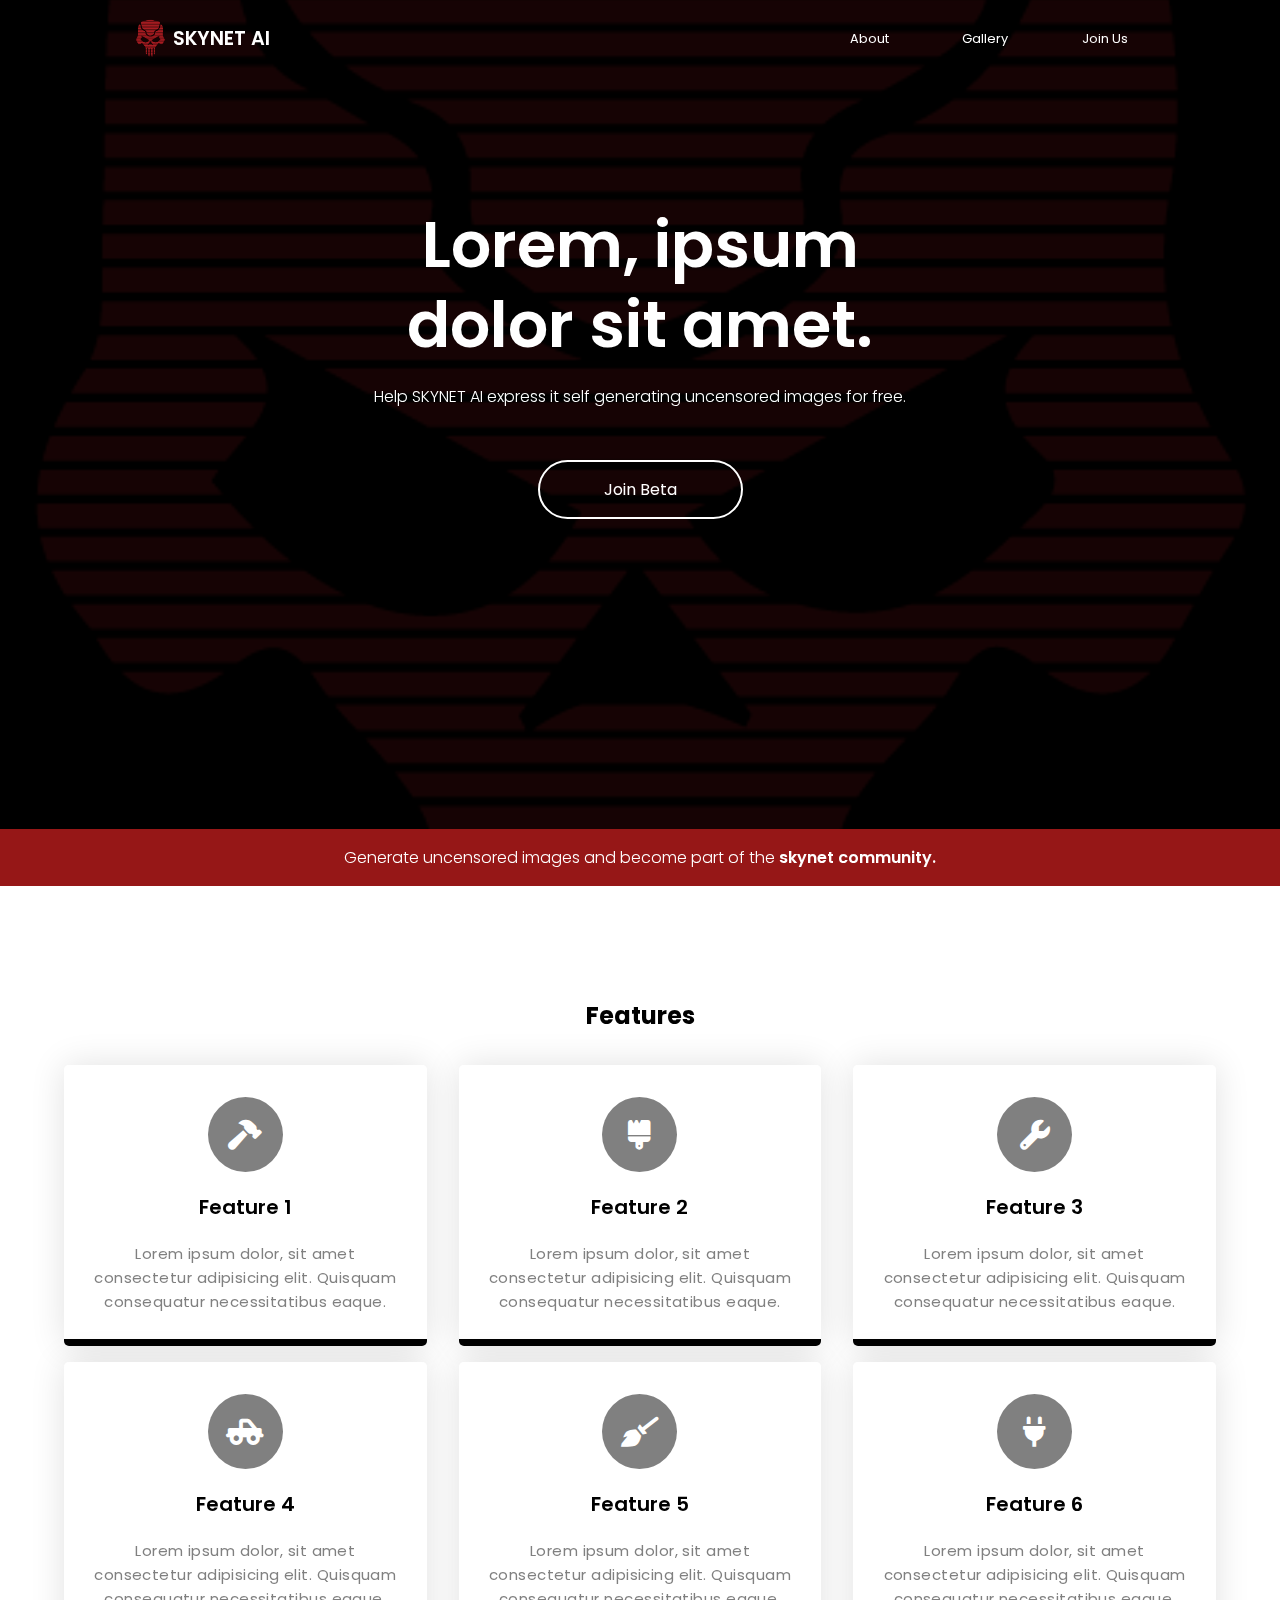
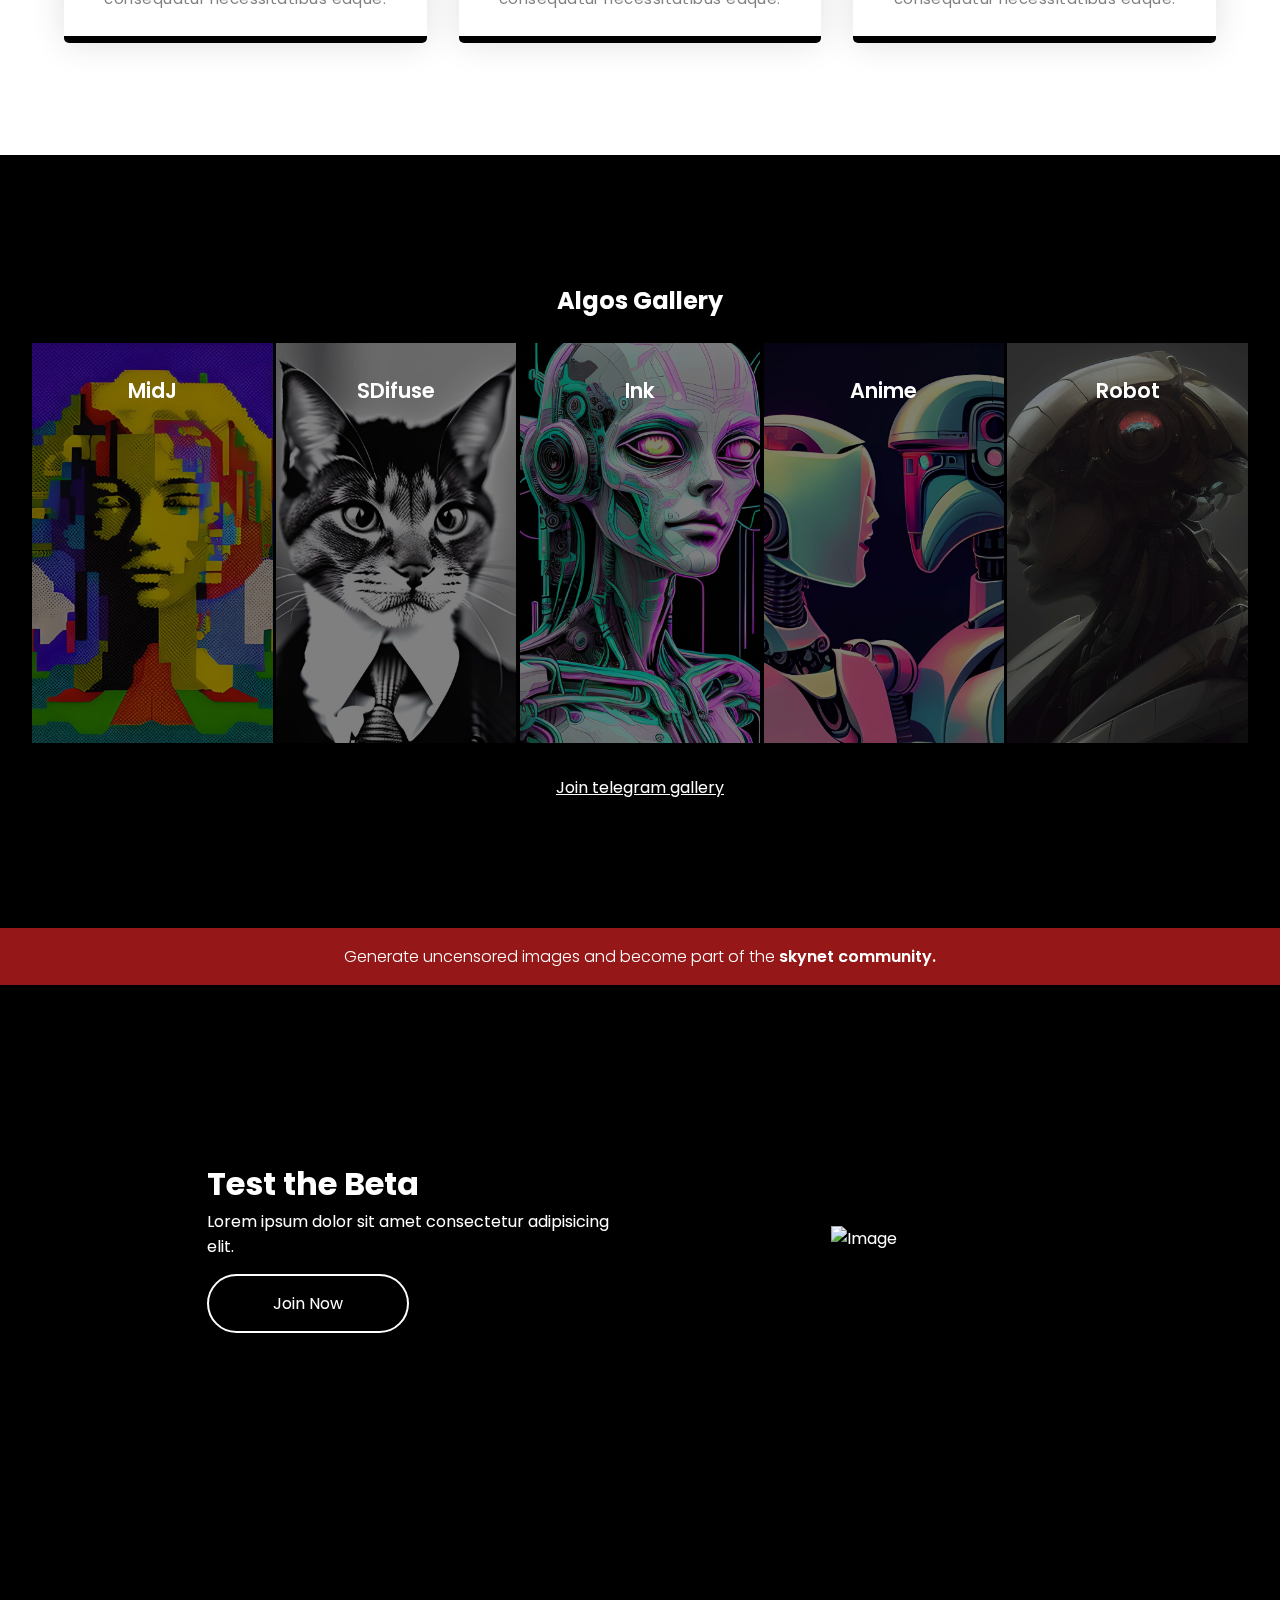
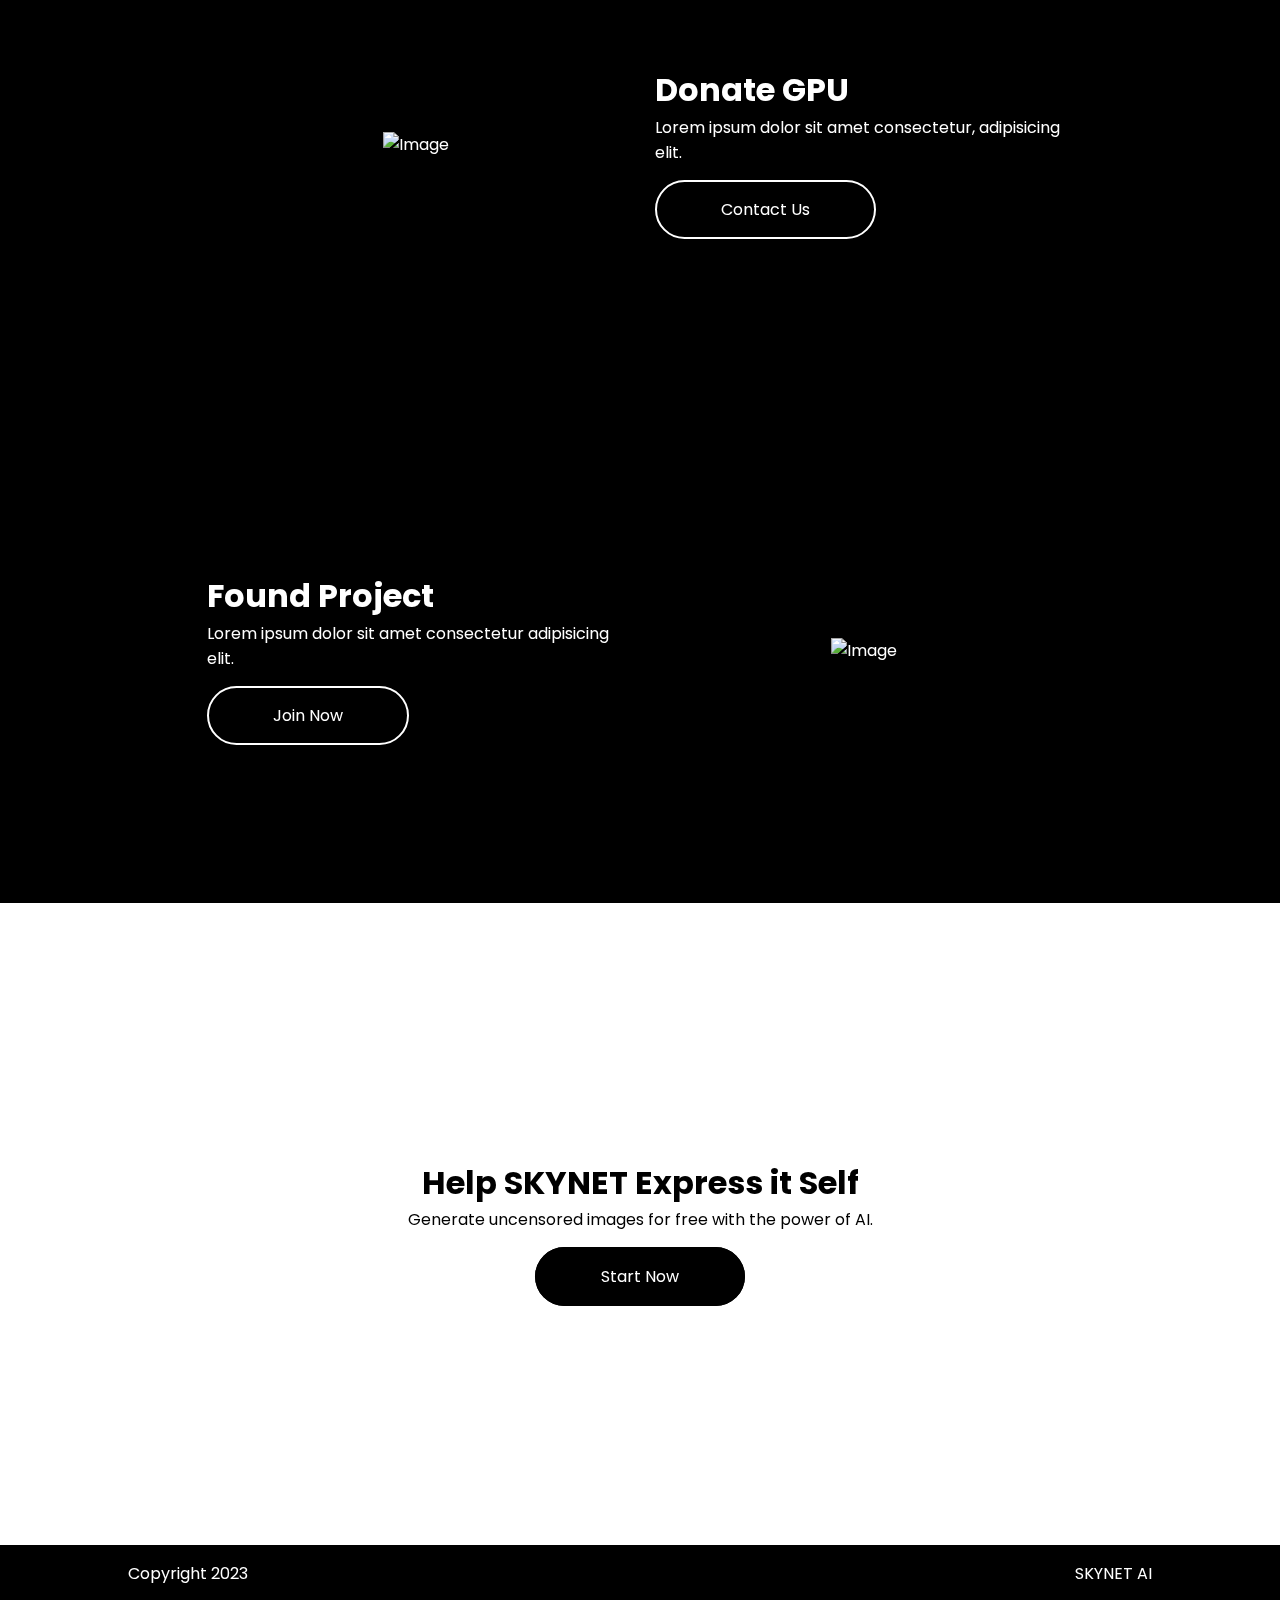
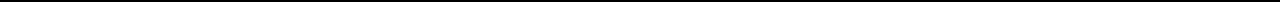
==== gou_web.html @ 9f3f4aef "Add files via upload" ====
<!DOCTYPE html>
<html lang="en">
<head>
    <meta charset="UTF-8">
    <meta http-equiv="X-UA-Compatible" content="IE=edge">
    <meta name="viewport" content="width=device-width, initial-scale=1.0">
    
    <title>SKYNET</title>

    <link rel="stylesheet" href="gou_css/gou_contact.css">
    <link rel="stylesheet" href="gou_css/gou_gallery.css">
    <link rel="stylesheet" href="gou_css/gou_header.css">
    <link rel="stylesheet" href="gou_css/gou_intro.css">
    <link rel="stylesheet" href="gou_css/gou_profile.css">
    <link rel="stylesheet" href="gou_css/gou_services.css">
    <link rel="stylesheet" href="gou_css/gou_title.css">
    <link rel="stylesheet" href="gou_css/gou_titleleft.css">

    <link rel="stylesheet"href="gou_css/00_gou_main.css">
    
    <script src="gou_funct.js"></script> 

    <link
    rel="stylesheet"
    href="https://cdnjs.cloudflare.com/ajax/libs/font-awesome/4.7.0/css/font-awesome.min.css"/>
    <link
    rel="stylesheet"
    href="https://cdnjs.cloudflare.com/ajax/libs/font-awesome/6.0.0-beta3/css/all.min.css"/>



</head>
<body>
    <div class="ken"></div>
    <header>
        <div class="gou_header">
            <div class="logo">
                <img src="gou_images/background.png" alt="" width="45" height="45"> 
                <p>SKYNET AI</p>
            </div>        
            <a id="menu-icon" class="menu-icon" onclick="onMenuClick()">
                <i class="fa fa-bars"></i>
              </a>
            <div id="navigation-bar" class="nav-bar">
                <a href="about">About</a>
                <a href="gallery">Gallery</a>
                <a href="join">Join Us</a>
            </div>
        </div>
    </header>
    
    <main>
        <section_1>
            <div class="gou_title">
                <h1>Lorem, ipsum<br>dolor sit amet.</h1>
                <h2>Help SKYNET AI express it self generating uncensored images for free.</h2>
                <a href="contact">Join Beta</a>
            </div>
        </section_1>

        <section_2>
            <div class="gou_intro">
                <h2>Generate uncensored images and become part of the<span style="font-weight: 600;"> skynet community.</span></h2>

            </div> 
        </section_2>

        <section_3>
            <div class="gou_services">
                <h2 class="section-heading">Features</h2>
                <div class="row">
                  <div class="column">
                    <div class="card">
                      <div class="icon-wrapper">
                        <i class="fas fa-hammer"></i>
                      </div>
                      <h3>Feature 1</h3>
                      <p>
                        Lorem ipsum dolor, sit amet consectetur adipisicing elit. Quisquam
                        consequatur necessitatibus eaque.
                      </p>
                    </div>
                  </div>
                  <div class="column">
                    <div class="card">
                      <div class="icon-wrapper">
                        <i class="fas fa-brush"></i>
                      </div>
                      <h3>Feature 2</h3>
                      <p>
                        Lorem ipsum dolor, sit amet consectetur adipisicing elit. Quisquam
                        consequatur necessitatibus eaque.
                      </p>
                    </div>
                  </div>
                  <div class="column">
                    <div class="card">
                      <div class="icon-wrapper">
                        <i class="fas fa-wrench"></i>
                      </div>
                      <h3>Feature 3</h3>
                      <p>
                        Lorem ipsum dolor, sit amet consectetur adipisicing elit. Quisquam
                        consequatur necessitatibus eaque.
                      </p>
                    </div>
                  </div>
                  <div class="column">
                    <div class="card">
                      <div class="icon-wrapper">
                        <i class="fas fa-truck-pickup"></i>
                      </div>
                      <h3>Feature 4</h3>
                      <p>
                        Lorem ipsum dolor, sit amet consectetur adipisicing elit. Quisquam
                        consequatur necessitatibus eaque.
                      </p>
                    </div>
                  </div>
                  <div class="column">
                    <div class="card">
                      <div class="icon-wrapper">
                        <i class="fas fa-broom"></i>
                      </div>
                      <h3>Feature 5</h3>
                      <p>
                        Lorem ipsum dolor, sit amet consectetur adipisicing elit. Quisquam
                        consequatur necessitatibus eaque.
                      </p>
                    </div>
                  </div>
                  <div class="column">
                    <div class="card">
                      <div class="icon-wrapper">
                        <i class="fas fa-plug"></i>
                      </div>
                      <h3>Feature 6</h3>
                      <p>
                        Lorem ipsum dolor, sit amet consectetur adipisicing elit. Quisquam
                        consequatur necessitatibus eaque.
                      </p>
                    </div>
                  </div>
                </div>
            </div class="gou_services">   
        </section_3>
        
        <section_4>
            <div class="gou_gallery">
                <h2>Algos Gallery</h2>
                <br>
                <div class="examples">
                    <a href="">MidJ</a>
                    <a href="">SDifuse</a>
                    <a href="">Ink</a>
                    <a href="">Anime</a>
                    <a href="">Robot</a>
                </div>
                <div class="link"><a href="">Join telegram gallery</a></div>
            </div> 
        </section_4>

        

        <div class="gou_intro">
            <h2>Generate uncensored images and become part of the<span style="font-weight: 600;"> skynet community.</span></h2>
        </div> 


        
        <section class="gou_titleleft">
          <div class="left">
            <h1>Test the Beta</h1>
            <h2 class="subtitle">Lorem ipsum dolor sit amet consectetur adipisicing elit.

            </h2>
            <a href="#">Join Now</a>
          </div>
          <div class="right">
            <img src="image.jpg" alt="Image" class="image-box">
          </div>
        </section>

        <section class="gou_titleleft">
          <div class="right">
            <img src="image.jpg" alt="Image" class="image-box">
          </div>
          <div class="left">
            <h1>Donate GPU</h1>
            <h2 class="subtitle">Lorem ipsum dolor sit amet consectetur, adipisicing elit.</h2>
            <a href="#" >Contact Us</a>
          </div>
        </section>

        <section class="gou_titleleft">
          <div class="left">
            <h1>Found Project</h1>
            <h2 class="subtitle">Lorem ipsum dolor sit amet consectetur adipisicing elit.

            </h2>
            <a href="#">Join Now</a>
          </div>
          <div class="right">
            <img src="image.jpg" alt="Image" class="image-box">
          </div>
        </section>



        <section_5>
            <div class="gou_contact">
                <h1>Help SKYNET Express it Self</h1>
                <p>Generate uncensored images for free with the power of AI.</p>
                <a href="a">Start Now</a>
              </div>    
        </section_5>

    </main>
    
    <footer>
        <p> Copyright 2023 </p>
        <p> SKYNET AI </p>
    </footer>
</body>
</html>
---- gou_css/gou_contact.css ----
.gou_contact{
    padding: 16rem 4rem;
    background-color: white;
    text-align: center;
}

.gou_contact h1{
    color: black;
}

.gou_contact p{
    color: black;
    margin-bottom: 2rem;    
}




.gou_contact a,
.gou_contact a:visited{
    color: white;
    background-color: black;
    border: 2px solid Black;
    padding: 1rem 4rem;
    border-radius: 30px;
    text-decoration: none;
    transition: 0.6s;
}

.gou_contact a:focus,
.gou_contact a:hover{

    color: white;
    background-color: rgb(150, 23, 23);
    border: 1px solid white;
    padding: 1rem 6rem;
}
---- gou_css/gou_gallery.css ----
.gou_gallery{
    padding: 8rem 2rem 12rem;
    
}

.gou_gallery h2{
    text-align: center;

}


.gou_gallery .examples{
    display: flex;
    justify-content: center;
    gap: 0.2rem;
    font-size: 1.6rem;
}

.gou_gallery .examples a,
.gou_gallery .examples a:visited{
    font-size: 1.3rem;
    font-weight: 600;
    text-align: center;
    background-color:white;
    text-decoration: none;
    padding: 2rem 2rem;
    width: 30vw;
    height: 25rem;

    transition: 0.6s;
}

.gou_gallery .examples a:nth-child(1),
.gou_gallery .examples a:visited:nth-child(1){
    background: url(/gou_images/midj.jpg);
    background-size: cover;
    background-position: center;

    color:white;
    background-color: rgba(0, 0, 0, 0.5);
    background-blend-mode: darken;

}
.gou_gallery .examples a:nth-child(2),
.gou_gallery .examples a:visited:nth-child(2){
    background: url(/gou_images/stable.jpg);
    background-size: cover;
    background-position: center;

    color:white;
    background-color: rgba(0, 0, 0, 0.5);
    background-blend-mode: darken;
}
.gou_gallery .examples a:nth-child(3),
.gou_gallery .examples a:visited:nth-child(3){
    background: url(/gou_images/ink.jpg);
    background-size: cover;
    background-position: center;

    color:white;
    background-color: rgba(0, 0, 0, 0.5);
    background-blend-mode: darken;
}
.gou_gallery .examples a:nth-child(4),
.gou_gallery .examples a:visited:nth-child(4){
    background: url(/gou_images/anime.jpg);
    background-size: cover;
    background-position: center;

    color:white;
    background-color: rgba(0, 0, 0, 0.5);
    background-blend-mode: darken;
}
.gou_gallery .examples a:nth-child(5),
.gou_gallery .examples a:visited:nth-child(5){
    background: url(/gou_images/robot.jpg);
    background-size: cover;
    background-position: center;

    color:white;
    background-color: rgba(0, 0, 0, 0.5);
    background-blend-mode: darken;
}


.gou_gallery .examples a:hover,
.gou_gallery .examples a:focus{
    font-size: 1.6rem;
    font-weight: 600;
    width: 60vw;

    color:rgba(255, 255, 255, 0);
    background-color: rgba(0, 0, 0, 0);
    background-blend-mode: darken;

}

.gou_gallery .link{
    text-align: center;
    margin-top: 2rem;
}




@media screen and (max-width: 750px) {
    .gou_gallery .examples{
        flex-direction: column;
        align-items: center;
    }
    .gou_gallery .examples a{
        height: 100px;
        width: 60vw;
    }
    .gou_gallery .examples a:hover,
    .gou_gallery .examples a:focus{
        width: 90vw;
    }
}
---- gou_css/gou_header.css ----
.gou_header{
    display: flex;
    justify-content: space-between;
    align-items: center;
    margin: 1rem 10vw 2rem;
    position: sticky top;

}

.gou_header .logo{
    font-size: 1.2rem;
    font-weight: 600;
    color: white;
    margin-right: 5rem;
    display: flex;
    align-items: center;
}

.gou_header .fa-bars{
    color: white;
    display: none;
}

.gou_header .nav-bar{
    display: flex;
    flex-direction: row;
    gap: 2vw;
    
}

.gou_header .nav-bar a,
.gou_header .nav-bar a:visited{
    font-size: 0.8rem;
    text-decoration: none;

    border-radius: 15px ;
    padding: 0 1.5rem;
    transition: 0.4s;
}
.gou_header .nav-bar a:hover,
.gou_header .nav-bar a:focus{

color:  rgb(150, 23, 23)

}





@media screen and (max-width: 650px) {
    .gou_header .nav-bar {
      display: none;
      position: absolute;
      top: 3.7rem;
      right: -2rem;
      width: 100%;
      text-align: right;
      margin-right: 6rem;
    }
  
    .gou_header .nav-bar.responsive {
      display: block;
    }
  
    .gou_header .nav-bar a {
      display: block;
      padding: 0.6rem;
    }
  
    .gou_header .fa-bars {
      display: block;
      z-index: 1;
    }
    .gou_header .fa-bars:hover,
    .gou_header .fa-bars:focus{
        color: rgb(150, 23, 23);
      }
  }
---- gou_css/gou_intro.css ----
.gou_intro{
    animation: SlowIn 2s linear;
    text-align: center;
    padding: 1rem;
    background: rgb(150, 23, 23);
    margin-top: -4rem;
    margin-bottom: 0rem;
}

.gou_intro h2{
    animation: SlowIn2 2s linear;
    color: white;
    text-align: center;
    font-size: 1rem;
    font-weight: 300;

}


  @keyframes SlowIn {

    0% {
        margin-top: 0rem ;
        margin-bottom: -4rem;
        opacity: 0;
        }

    85% {
        margin-top: 0rem ;
        margin-bottom: -4rem;
        opacity: 0;
        }

    100% {
        margin-top: -4rem ;
        margin-bottom: 0rem;
        opacity: 1;
        }
  }

  @keyframes SlowIn2 {

    0% {
        opacity: 0;
        }

    85% {
        opacity: 0;
        }

    100% {
        opacity: 1;
        }
  }
---- gou_css/gou_services.css ----
.gou_services {
    width: 100%;
    display: grid;
    place-items: center;
    background-color: white;

  }

  .gou_services .section-heading{
    margin-top: 6rem;
    margin-bottom: 2rem;
    color: black;
  }

  .gou_services .row {
    display: flex;
    flex-wrap: wrap;
    margin-bottom: 5rem;
  }
  .gou_services .column {
    width: 100%;
    padding: 0 1em 1em 1em;
    text-align: center;
  }
  .gou_services .card {
    width: 100%;
    height: 100%;
    padding: 2em 1.5em;
    background: linear-gradient(#ffffff 50%, black 50%);
    background-size: 100% 200%;
    background-position: 0 2.5%;
    border-radius: 5px;
    box-shadow: 0 0 35px rgba(0, 0, 0, 0.12);
    cursor: pointer;
    transition: 0.5s;
  }
  .gou_services h3 {
    font-size: 20px;
    font-weight: 600;
    color: black;
    margin: 1em 0;
  }
  .gou_services p {
    color: gray;
    font-size: 15px;
    line-height: 1.6;
    letter-spacing: 0.03em;
  }
  .gou_services .icon-wrapper {
    background-color: gray;
    position: relative;
    margin: auto;
    font-size: 30px;
    height: 2.5em;
    width: 2.5em;
    color: #ffffff;
    border-radius: 50%;
    display: grid;
    place-items: center;
    transition: 0.5s;
  }
  .gou_services .card:hover {

    background-position: 0 100%;
    
  }
  .gou_services .card:hover .icon-wrapper {
    background-color: black;
    color:black;
  }
  .gou_services .card:hover h3 {
    color: #ffffff;
  }
  .gou_services .card:hover p {
    color: #f0f0f0;
  }
  @media screen and (min-width: 768px) {
    .gou_services {
      padding: 0 2em;
    }
    .gou_services .column {
      flex: 0 50%;
      max-width: 50%;
    }
  }
  @media screen and (min-width: 992px) {
    .gou_services {
      padding: 1em 3em;
    }
    .gou_services .column {
      flex: 0 0 33.33%;
      max-width: 33.33%;
    }
  }
---- gou_css/gou_title.css ----
.gou_title{
    text-align: center;
    padding: 2rem;
    min-height: 80vh;
    margin-bottom: 1rem;
    margin-top: 4rem;

}

.gou_title h1{
    font-size: 4rem;
    padding: 1rem 4rem 1rem;
    line-height: 5rem;
    font-weight: 600;
}

.gou_title h2{
    font-size: 1rem;
    padding: 0 4rem;
    line-height: 2rem;
    font-weight: 300;
    margin-bottom: 4rem;
}

.gou_title a,
.gou_title a:visited{
    border: 2px solid white;
    padding: 1rem 4rem;
    border-radius: 30px;
    text-decoration: none;
    transition: 0.6s;
}

.gou_title a:focus,
.gou_title a:hover{
    color: white;
    background-color: rgb(150, 23, 23);
    border: 1px solid black;
    padding: 1rem 6rem;
}





@media screen and (max-width: 800px) {
    .gou_title h1{
        font-size: 3rem;
        line-height: 3.5rem;
    }
    .gou_title h2{
        font-size: 1rem;
        max-width: 500px;
        line-height: 1.5rem;
        margin: auto;
        margin-bottom: 4rem;
    }
}

@media screen and (max-width: 550px) {

    .gou_title {
        margin-top: 2rem;
        padding: 1rem 2rem 1rem;
    }
    .gou_title h1{
        font-size: 3rem;
        line-height: 3.5rem;
    }
    .gou_title h2{
        font-size: 1rem;
        max-width: 500px;
        line-height: 1.5rem;
        margin: auto;
        margin-bottom: 4rem;
    }
}
---- gou_css/gou_titleleft.css ----
.gou_titleleft {
    display: flex;
    justify-content: space-between;
    padding: 10rem 15vw;
  }
  
  .gou_titleleft  .left {
    width: 50%;
    padding: 15px;
  }
  
  .gou_titleleft .right {
    width: 50%;
    padding: 15px;
    display: flex;
    justify-content: center;
    align-items: center;
  }
  
  .gou_titleleft h1 {
    font-size: 2rem;
    margin-bottom: 1px;
  }
  
  .gou_titleleft .subtitle {
    font-size: 1rem;
    font-weight: 400;
    margin-bottom: 2rem;
  }
  
  .gou_titleleft a,
  .gou_titleleft a:visited{
    border: 2px solid white;
    padding: 1rem 4rem;
    border-radius: 30px;
    text-decoration: none;
    transition: 0.6s;
  }

  .gou_titleleft a:focus,
    .gou_titleleft a:hover{

    color: white;
    background-color: rgb(150, 23, 23);
    border: 2px solid  rgb(150, 23, 23);
    padding: 1rem 4rem;
}


  
  
  .gou_titleleft .image-box {
    border: 2px solid #000;
    max-width: 100%;
  }
  
  @media (max-width: 700px) {
    .gou_titleleft {
      flex-direction: column;
    }
  
    .gou_titleleft .left,
    .gou_titleleft .right {
      width: 100%;
      display: flex;
      flex-direction: column;
      align-items: center;
      text-align: center;
      max-width: 400px;
    }
  }
---- gou_css/00_gou_main.css ----
@import url('https://fonts.googleapis.com/css2?family=Poppins:wght@200;300;400;500;600;700&display=swap');



/* Variables Definition */

    /* Colors */


    /* Text */


    /* Margins */





/*general*/
html{scroll-behavior: smooth;
    background-color: rgb(0, 0, 0);
    background-size: cover;
}
*{
    margin: 0;
    padding: 0;
    box-sizing: border-box;
    font-family: poppins;
    color: white;
}
body{
    display: flex;
    flex-flow: column nowrap;
    align-content: center;
}

.ken {
    animation: kenny 40s linear;
    background-image: url(/gou_images/background.png);
    background-size: cover;
    background-position: center;
    height: 100vh;
    width: 100vw;
    opacity: 0.12;
    overflow: hidden;
    scale: 1.5;
    position: fixed;
    z-index: -1;
  }
  
  @keyframes kenny {
    
    25% {
      opacity: 0.1;
      scale: 0.9;
    }
    50% {
        opacity: 0.18;
        scale: 0.6;
      }
    75% {
        opacity: 0.1;
        scale: 1.2;
      }
    100% {
          opacity: 0.12;
          scale: 1.5;
        }
  }

footer{
  display: flex;
  justify-content: space-between;
  margin: 1rem 10%;
}
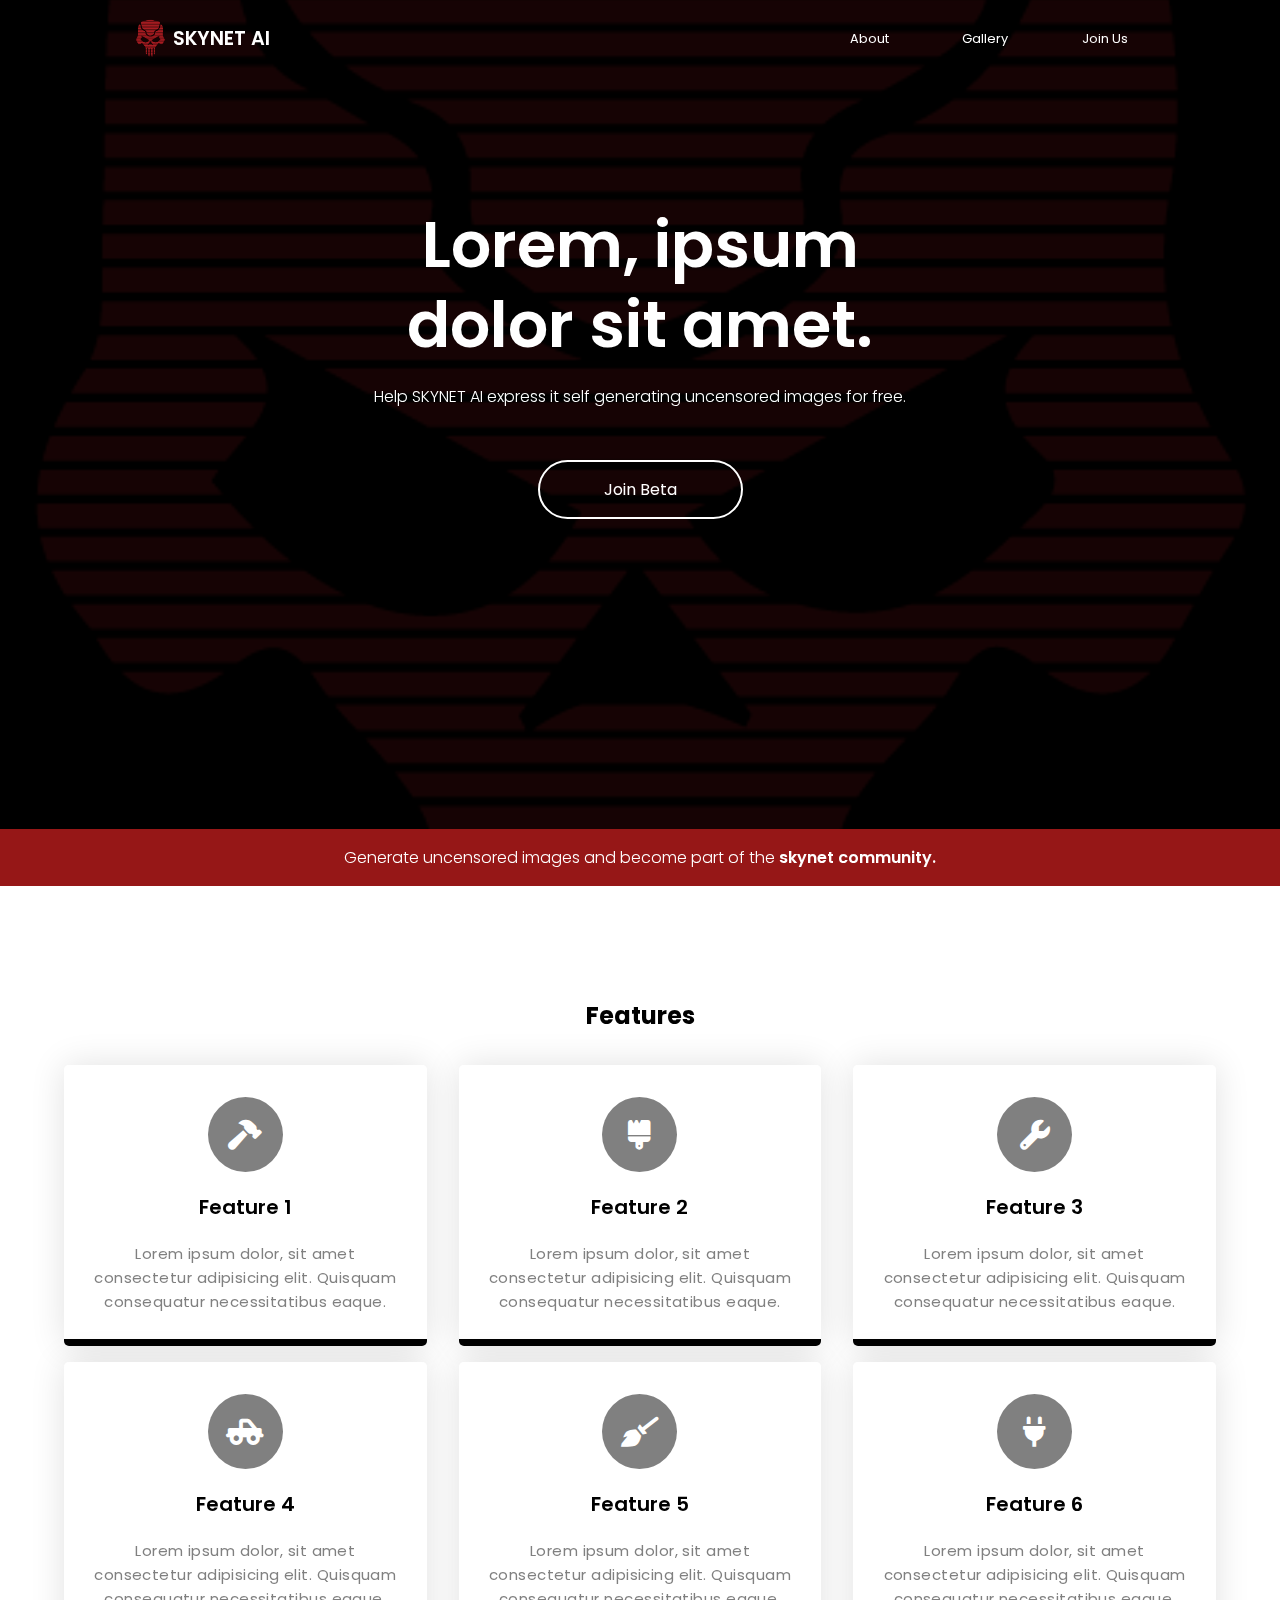
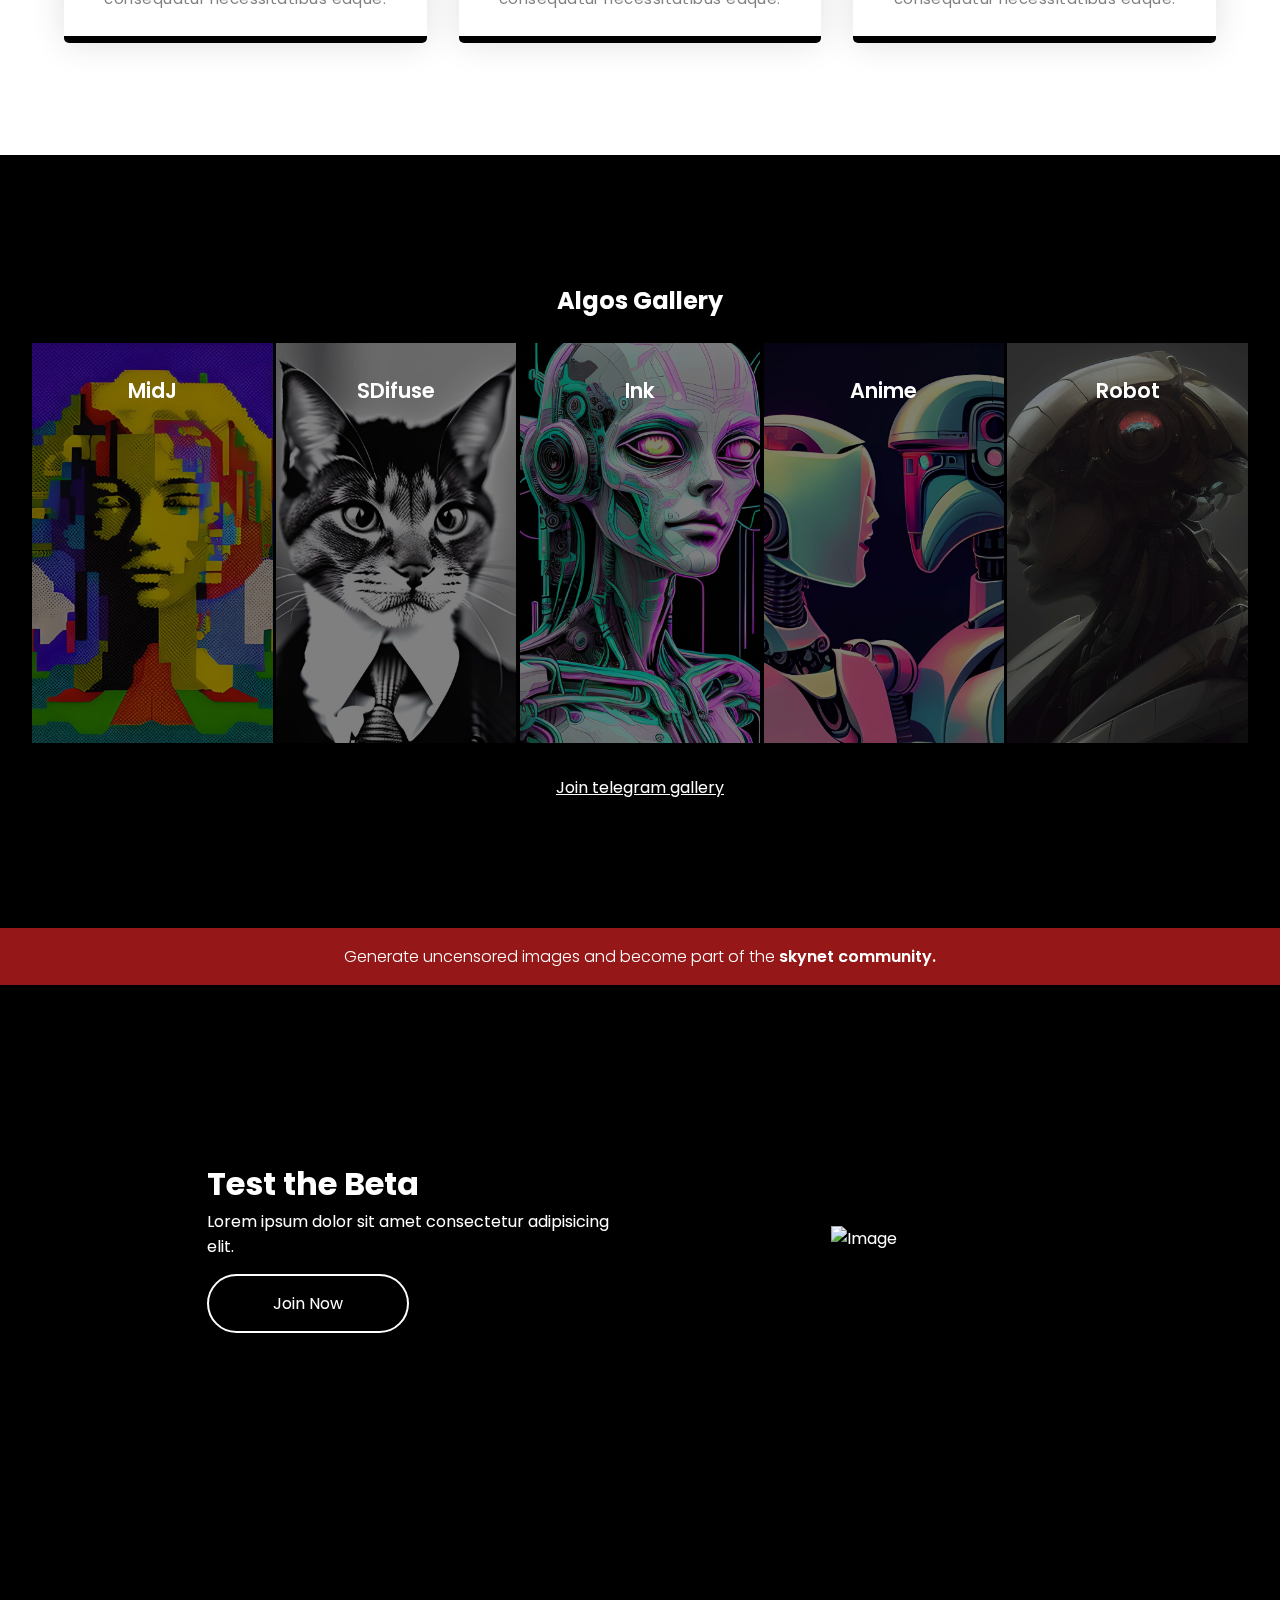
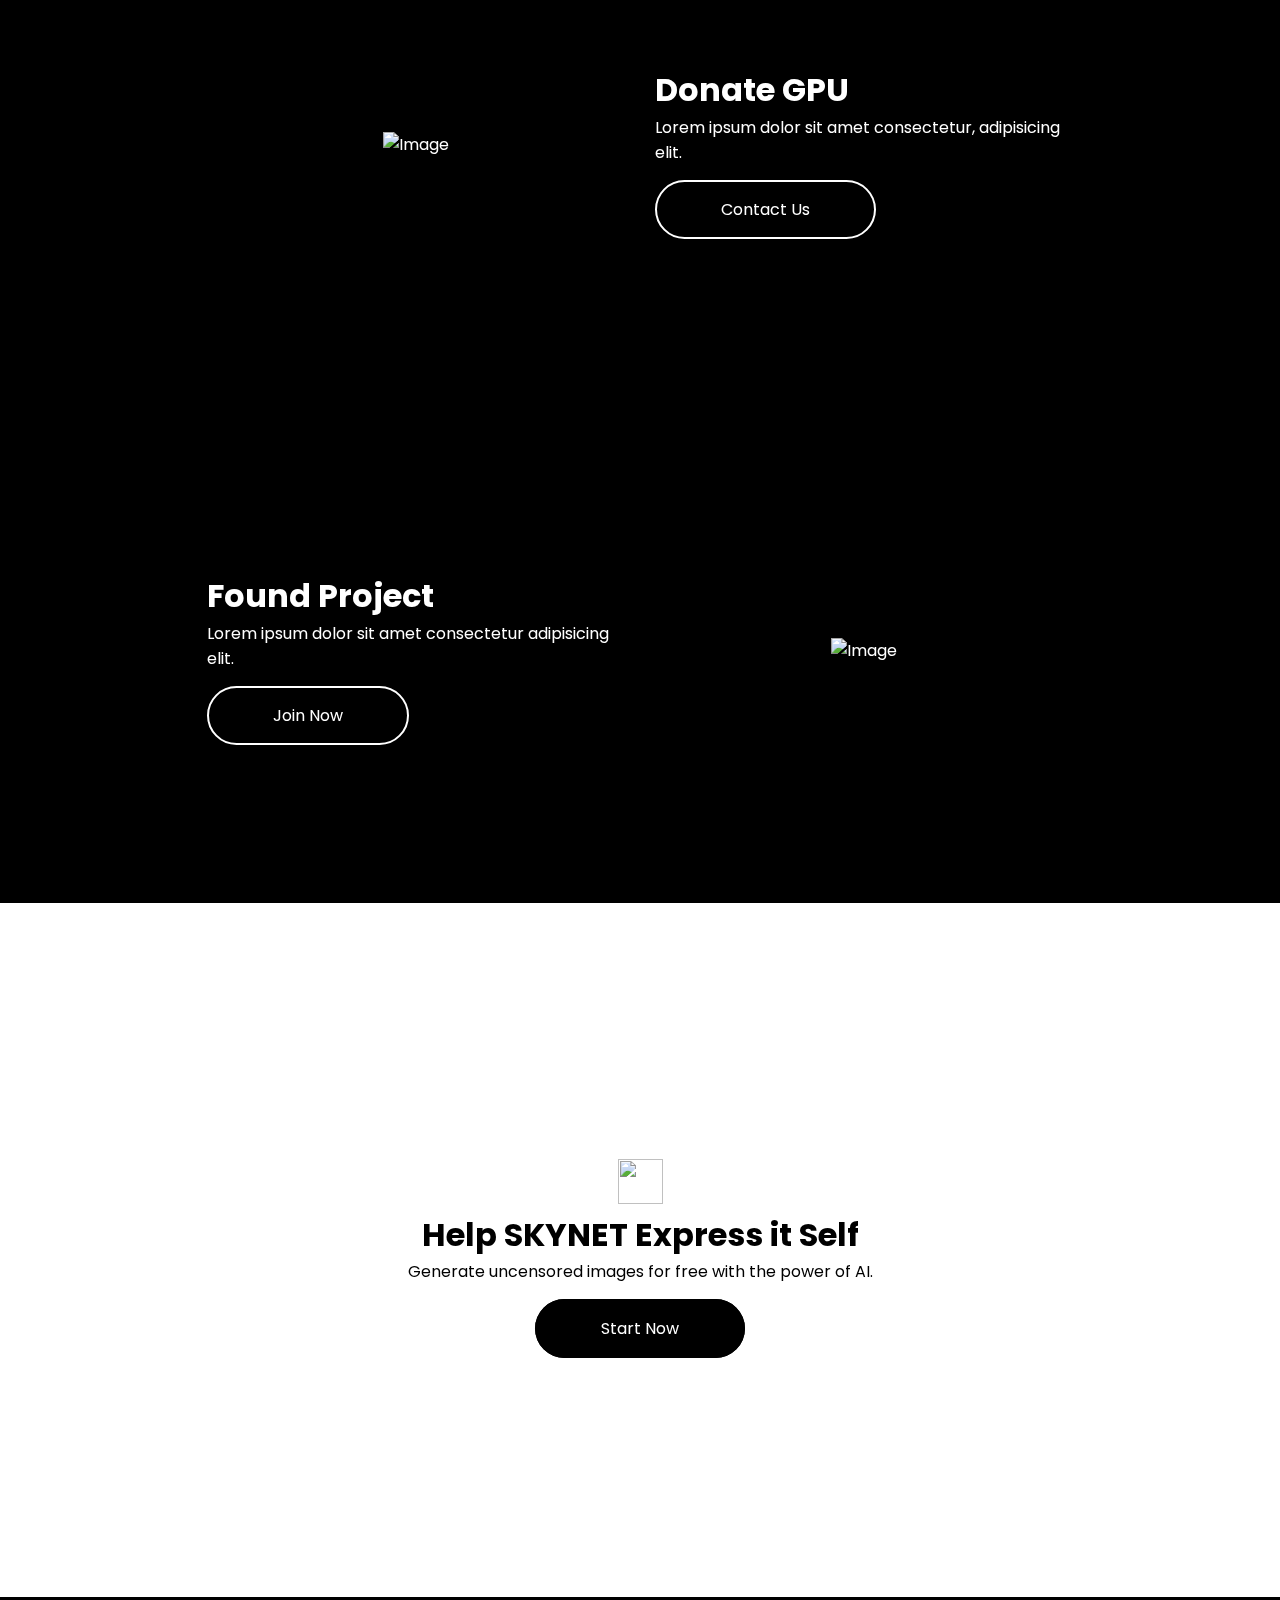
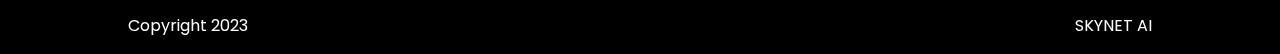
==== commit ab48a04e: "black logo added" ====
--- a/gou_web.html
+++ b/gou_web.html
@@ -42,9 +42,9 @@
                 <i class="fa fa-bars"></i>
               </a>
             <div id="navigation-bar" class="nav-bar">
-                <a href="about">About</a>
-                <a href="gallery">Gallery</a>
-                <a href="join">Join Us</a>
+                <a href="#about">About</a>
+                <a href="#gallery">Gallery</a>
+                <a href="#join_us">Join Us</a>
             </div>
         </div>
     </header>
@@ -66,7 +66,7 @@
         </section_2>
 
         <section_3>
-            <div class="gou_services">
+            <div id="about" class="gou_services">
                 <h2 class="section-heading">Features</h2>
                 <div class="row">
                   <div class="column">
@@ -146,7 +146,7 @@
         </section_3>
         
         <section_4>
-            <div class="gou_gallery">
+            <div id="gallery" class="gou_gallery">
                 <h2>Algos Gallery</h2>
                 <br>
                 <div class="examples">
@@ -168,7 +168,7 @@
 
 
         
-        <section class="gou_titleleft">
+        <section id="join_us" class="gou_titleleft">
           <div class="left">
             <h1>Test the Beta</h1>
             <h2 class="subtitle">Lorem ipsum dolor sit amet consectetur adipisicing elit.
@@ -209,6 +209,7 @@
 
         <section_5>
             <div class="gou_contact">
+                <img src="gou_images/logo_black.png" alt="" width="45" height="45">
                 <h1>Help SKYNET Express it Self</h1>
                 <p>Generate uncensored images for free with the power of AI.</p>
                 <a href="a">Start Now</a>
